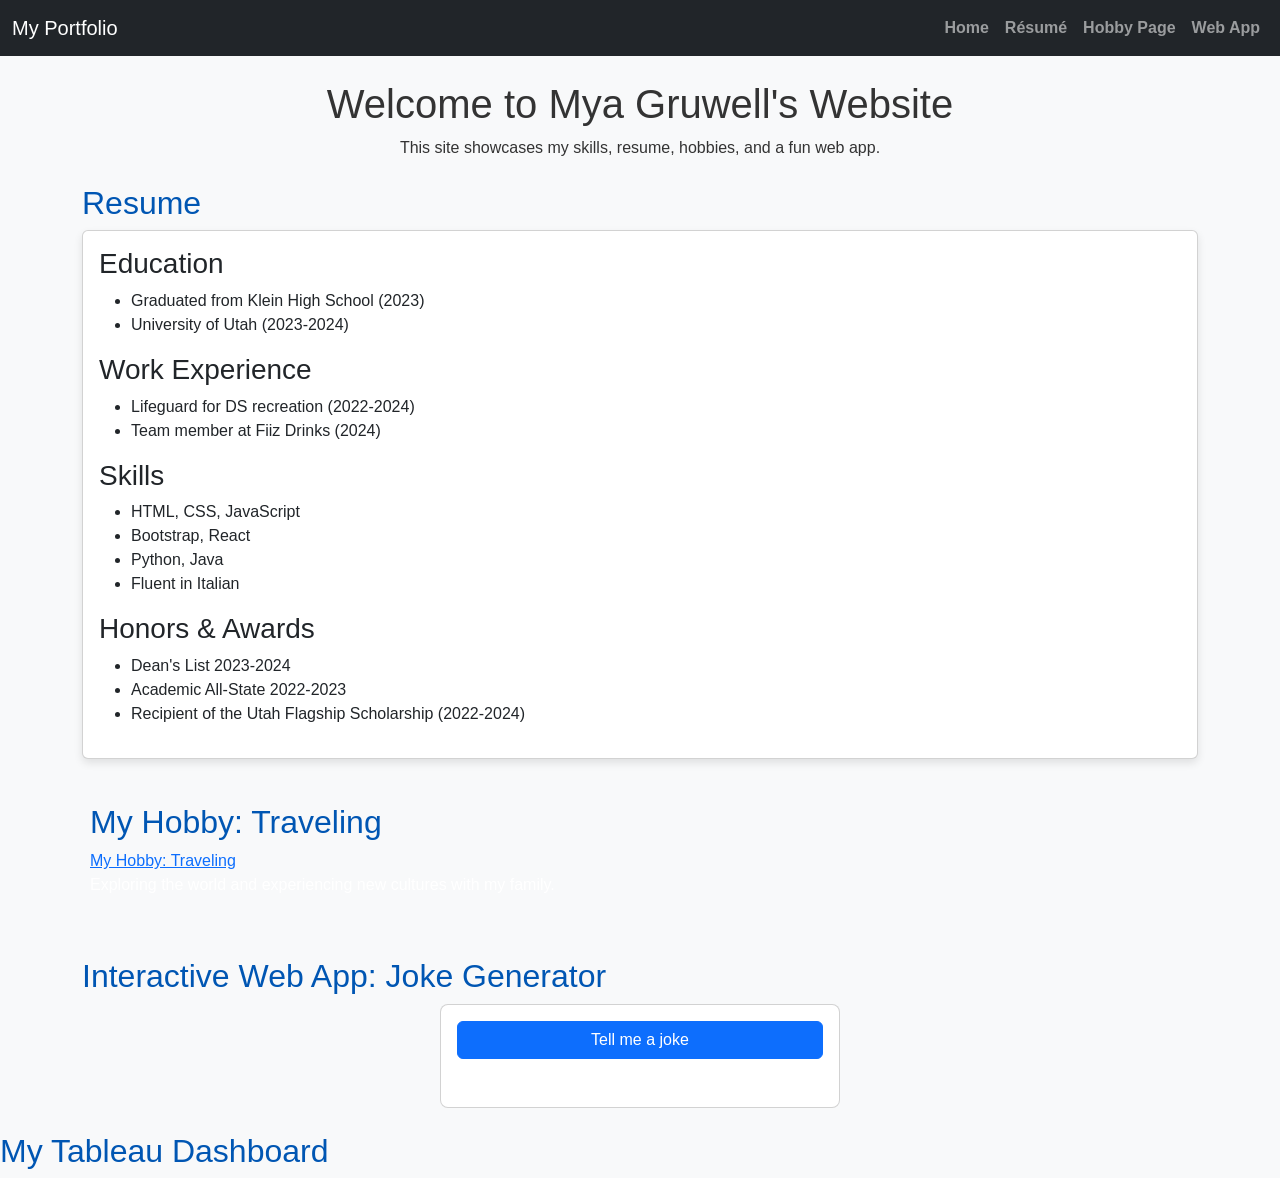
==== index.html @ 2a7ed937 "Add files via upload" ====
<!DOCTYPE html>
<html lang="en">
<head>
  <meta charset="UTF-8" />
  <meta name="viewport" content="width=device-width, initial-scale=1.0"/>
  <title>Mya Gruwell's Website</title>
  <!-- Bootstrap CSS -->
  <link href="https://cdn.jsdelivr.net/npm/bootstrap@5.3.0/dist/css/bootstrap.min.css" rel="stylesheet" />
  <!-- Custom stylesheet -->
  <link rel="stylesheet" href="styles.css" />
</head>
<body>
  <!-- Navigation Bar -->
  <nav class="navbar navbar-expand-lg navbar-dark bg-dark">
    <div class="container-fluid">
      <a class="navbar-brand" href="#">My Portfolio</a>
      <button class="navbar-toggler" type="button" data-bs-toggle="collapse" data-bs-target="#navbarNav" 
        aria-controls="navbarNav" aria-expanded="false" aria-label="Toggle navigation">
        <span class="navbar-toggler-icon"></span>
      </button>
      <div class="collapse navbar-collapse" id="navbarNav">
        <ul class="navbar-nav ms-auto">
          <li class="nav-item"><a class="nav-link" href="#home">Home</a></li>
          <li class="nav-item"><a class="nav-link" href="#resume">Résumé</a></li>
          <li class="nav-item"><a class="nav-link" href="#hobby">Hobby Page</a></li>
          <li class="nav-item"><a class="nav-link" href="#webapp">Web App</a></li>
        </ul>
      </div>
    </div>
  </nav>

  <!-- Header / Hero Section -->
  <section id="home" class="container my-4 text-center">
    <h1>Welcome to Mya Gruwell's Website</h1>
    <p>This site showcases my skills, resume, hobbies, and a fun web app.</p>
  </section>

  <!-- Résumé Section -->
  <section id="resume" class="container my-4">
    <h2>Resume</h2>
    <div class="card p-3">
      <h3>Education</h3>
      <ul>
        <li>Graduated from Klein High School (2023)</li>
        <li>University of Utah (2023-2024)</li>
      </ul>
      <h3>Work Experience</h3>
      <ul>
        <li>Lifeguard for DS recreation (2022-2024)</li>
        <li>Team member at Fiiz Drinks (2024)</li>
      </ul>
      <h3>Skills</h3>
      <ul>
        <li>HTML, CSS, JavaScript</li>
        <li>Bootstrap, React</li>
        <li>Python, Java</li>
        <li>Fluent in Italian</li>
      </ul>
      <h3>Honors & Awards</h3>
      <ul>
        <li>Dean's List 2023-2024</li>
        <li>Academic All-State 2022-2023</li>
        <li>Recipient of the Utah Flagship Scholarship (2022-2024)</li>
      </ul>
    </div>
  </section>

  <!-- Hobby / From-scratch Page Preview -->
  <section id="hobby" class="container my-4">
    <h2>My Hobby: Traveling</h2>
    <a href="hobby.html">My Hobby: Traveling</a>
    <p>Exploring the world and experiencing new cultures with my family.</p>
  </section>

  <!-- Web App Section -->
  <section id="webapp" class="container my-4">
    <h2>Interactive Web App: Joke Generator</h2>
    <div class="card p-3" id="joke-app">
      <button class="btn btn-primary" onclick="generateJoke()">Tell me a joke</button>
      <p class="mt-3" id="jokeDisplay"></p>
    </div>
  </section>

  <!-- Bootstrap JS -->
  <script src="https://cdn.jsdelivr.net/npm/bootstrap@5.3.0/dist/js/bootstrap.bundle.min.js"></script>
  <!-- Custom Scripts -->
  <script>
    function generateJoke() {
      const jokes = [
        "Why did the scarecrow win an award? Because he was outstanding in his field!",
        "Why don't scientists trust atoms? Because they make up everything!",
        "What do you call fake spaghetti? An impasta!",
        "Why did the bicycle fall over? Because it was two-tired!"
      ];
      const joke = jokes[Math.floor(Math.random() * jokes.length)];
      document.getElementById('jokeDisplay').textContent = joke;
    }
  </script>

  <h2>My Tableau Dashboard</h2>
<!-- Paste the Tableau embed code here -->
<div class='tableauPlaceholder' id='viz1781721904427' style='position: relative'>
  <noscript>
    <a href='#'>
      <img alt='Dashboard' src='https://public.tableau.com/static/images/Th/Thestampsinmypassportv1/Dashboard/1_rss.png' style='border: none' />
    </a>
  </noscript>
  <object class='tableauViz' style='display:none;'>
    <param name='host_url' value='https%3A%2F%2Fpublic.tableau.com%2F' />
    <param name='embed_code_version' value='3' />
    <param name='site_root' value='' />
    <param name='name' value='Thestampsinmypassportv1%2FDashboard' />
    <param name='tabs' value='no' />
    <param name='toolbar' value='yes' />
    <param name='static_image' value='https://public.tableau.com/static/images/Th/Thestampsinmypassportv1/Dashboard/1.png' />
    <param name='animate_transition' value='yes' />
    <param name='display_static_image' value='yes' />
    <param name='display_spinner' value='yes' />
    <param name='display_overlay' value='yes' />
    <param name='display_count' value='yes' />
    <param name='language' value='en-US' />
  </object>
</div>
<script type='text/javascript'>
  var divElement = document.getElementById('viz1781721904427');
  var vizElement = divElement.getElementsByTagName('object')[0];
  vizElement.style.width='1366px';
  vizElement.style.height='795px';
  var scriptElement = document.createElement('script');
  scriptElement.src='https://public.tableau.com/javascripts/api/viz_v1.js';
  vizElement.parentNode.insertBefore(scriptElement, vizElement);
</script>
</body>
</html>
---- styles.css ----
/* Basic Reset */
body {
  font-family: Arial, sans-serif;
  background-color: #f8f9fa; /* Light background for readability */
  color: #333;
}

/* Custom background for hobby section */
#hobby {
  background-image: url('https://images.unsplash.com/photo-1506744038136-46273834b3fb?ixlib=rb-4.0.1&auto=format&fit=crop&w=1350&q=80');
  background-size: cover;
  background-position: center;
  color: white;
  padding: 20px;
  border-radius: 8px;
}

/* Style for résumé card */
#resume .card {
  background-color: #ffffff;
  box-shadow: 0 4px 8px rgba(0,0,0,0.1);
}

/* Style for the web app card */
#joke-app {
  max-width: 400px;
  margin: auto;
  background-color: #fff;
  border-radius: 8px;
}

/* Style for headings */
h2 {
  color: #0056b3;
}

/* Style for links in navbar */
.nav-link {
  font-weight: bold;
}
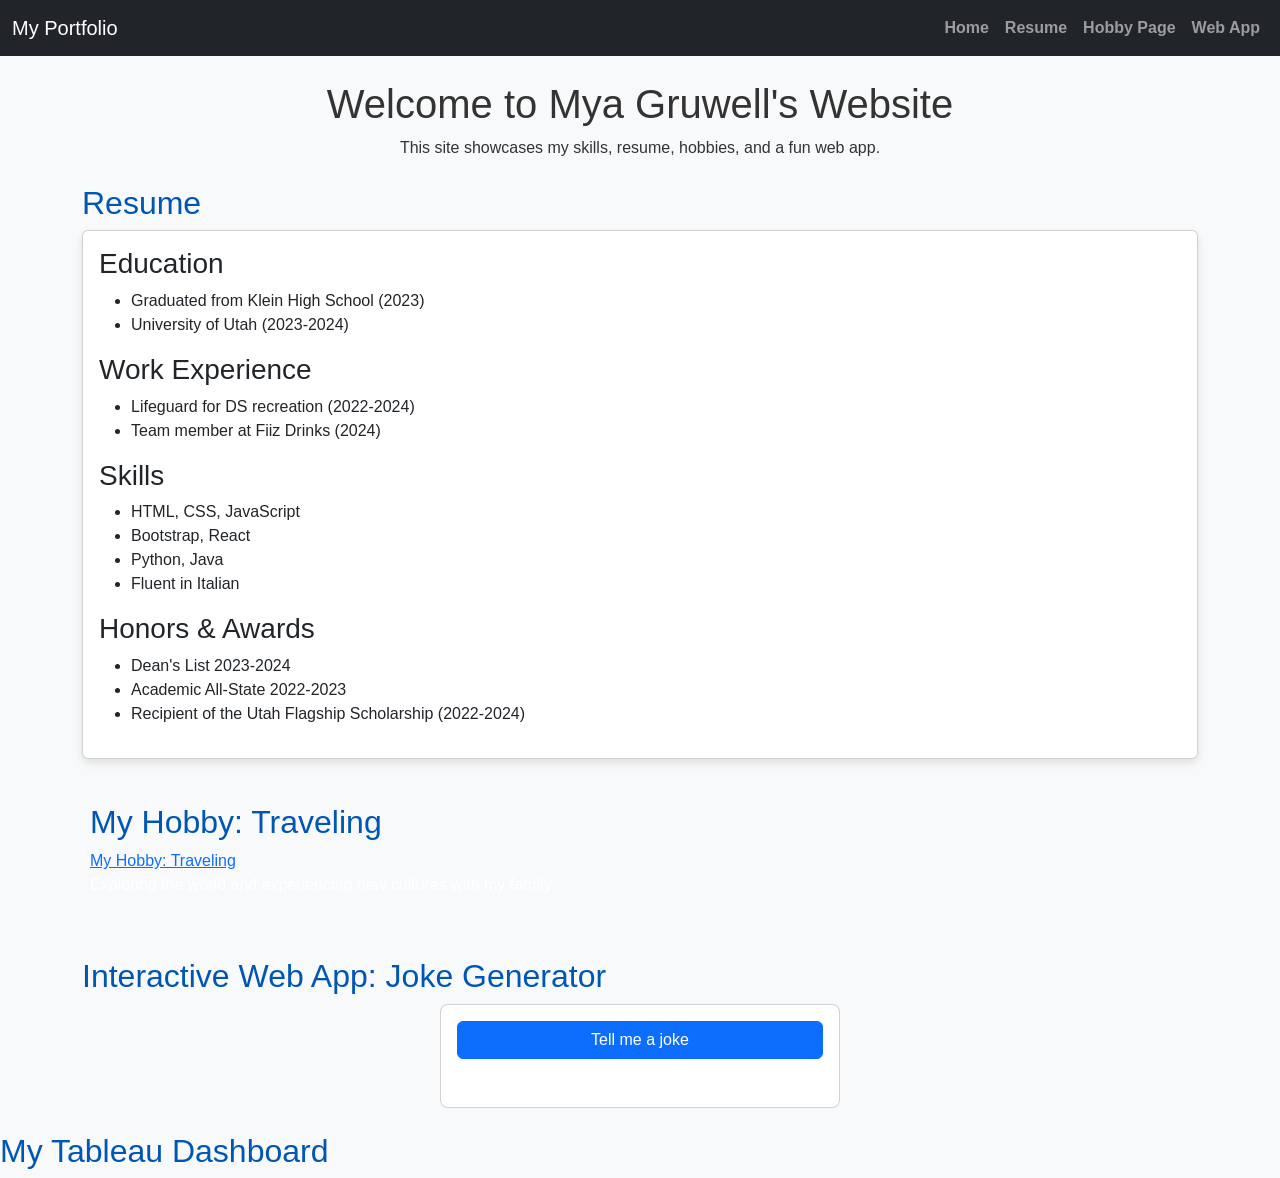
==== commit c8150579: "Change 'Résumé' to 'Resume' for consistency" ====
--- a/index.html
+++ b/index.html
@@ -21,7 +21,7 @@
       <div class="collapse navbar-collapse" id="navbarNav">
         <ul class="navbar-nav ms-auto">
           <li class="nav-item"><a class="nav-link" href="#home">Home</a></li>
-          <li class="nav-item"><a class="nav-link" href="#resume">Résumé</a></li>
+          <li class="nav-item"><a class="nav-link" href="#resume">Resume</a></li>
           <li class="nav-item"><a class="nav-link" href="#hobby">Hobby Page</a></li>
           <li class="nav-item"><a class="nav-link" href="#webapp">Web App</a></li>
         </ul>
@@ -35,7 +35,7 @@
     <p>This site showcases my skills, resume, hobbies, and a fun web app.</p>
   </section>
 
-  <!-- Résumé Section -->
+  <!-- Resume Section -->
   <section id="resume" class="container my-4">
     <h2>Resume</h2>
     <div class="card p-3">
@@ -131,4 +131,4 @@
   vizElement.parentNode.insertBefore(scriptElement, vizElement);
 </script>
 </body>
-</html>+</html>
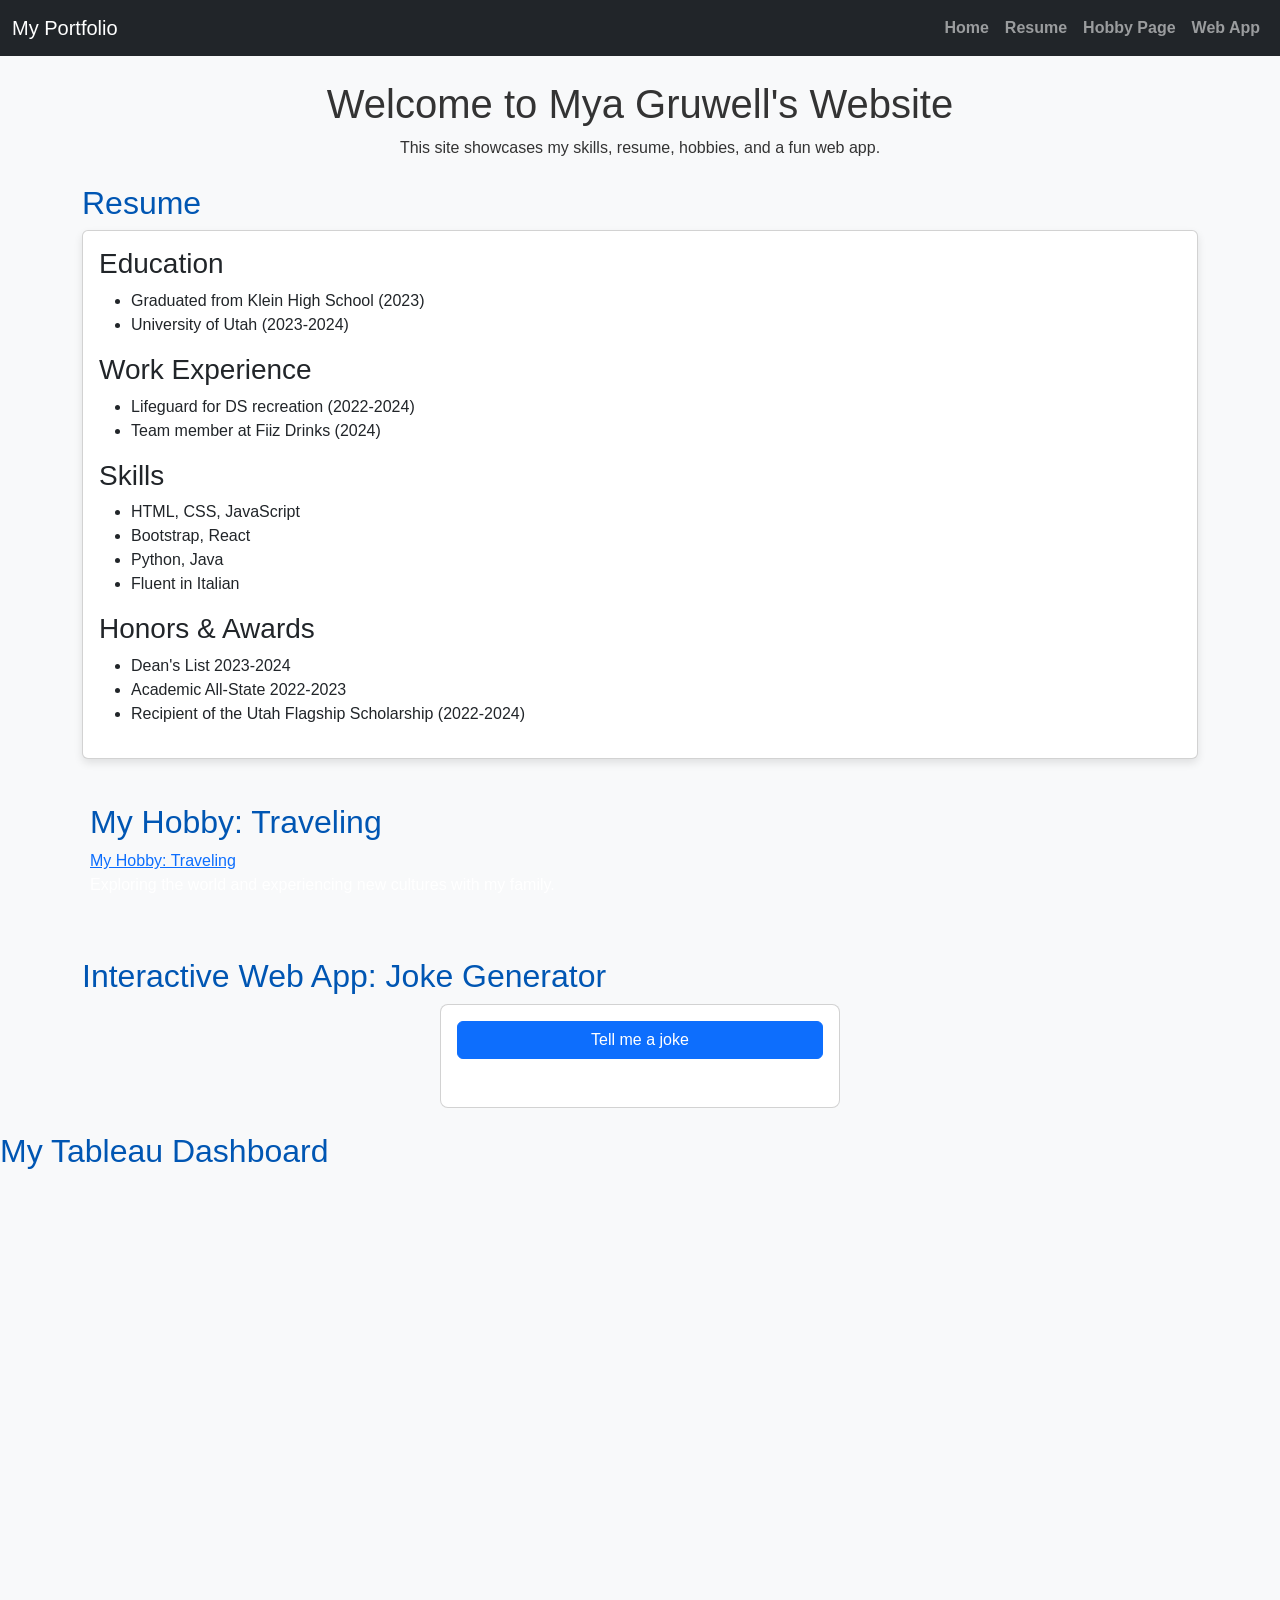
==== commit 2d4e56d0: "Update index.html" ====
--- a/index.html
+++ b/index.html
@@ -130,5 +130,16 @@
   scriptElement.src='https://public.tableau.com/javascripts/api/viz_v1.js';
   vizElement.parentNode.insertBefore(scriptElement, vizElement);
 </script>
+
+  <div class='tableauPlaceholder' id='viz1781727122788' style='width: 100%; height: 600px;'>
+  <object class='tableauViz' style='width: 100%; height: 100%;'>
+    <param name='host_url' value='https%3A%2F%2Fpublic.tableau.com%' />
+    <param name='embed_code_version' value='3' />
+    <param name='path' value='views/Thestampsinmypassportv1/Dashboard?:language=en-US&:embed=true' />
+    <param name='toolbar' value='yes' />
+    <script type='text/javascript' src='https://public.tableau.com/javascripts/api/viz_v1.js'></script>
+  </object>
+</div> 
+  
 </body>
 </html>
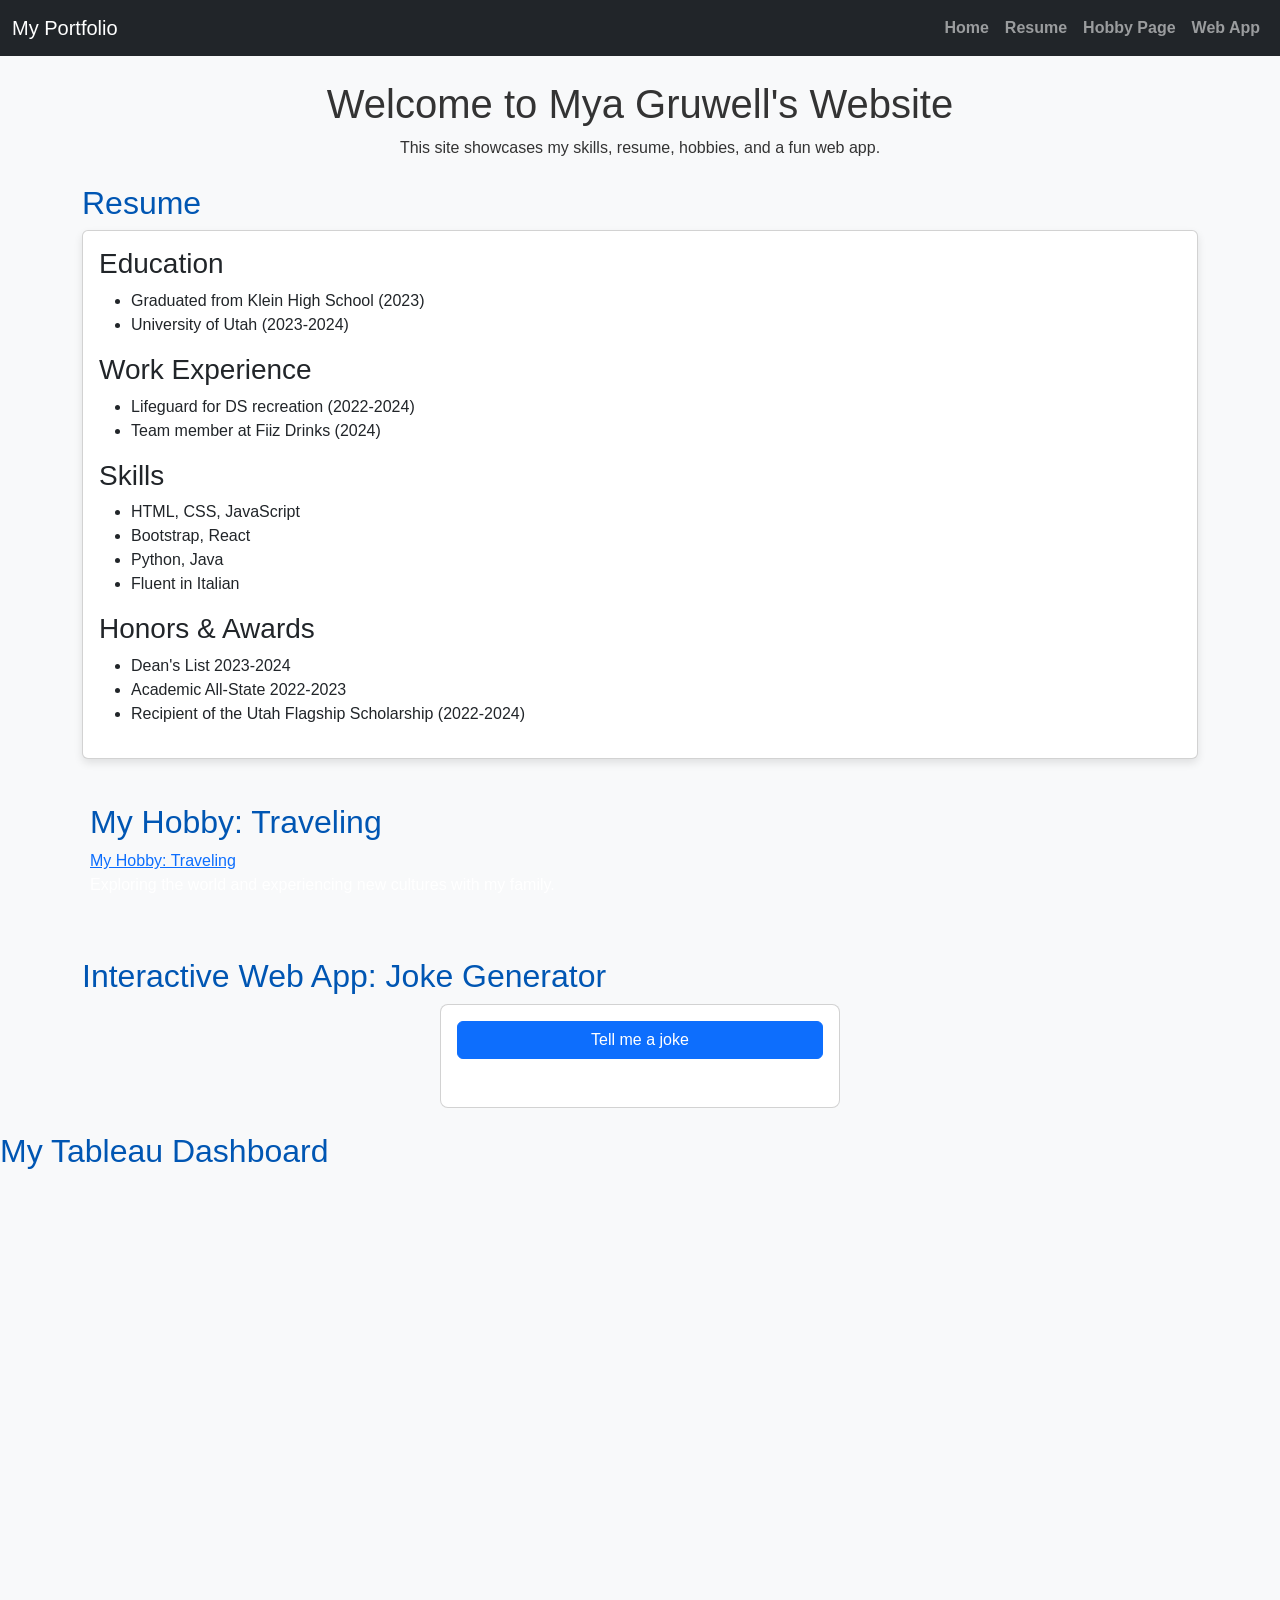
==== commit 556f5174: "Update index.html" ====
--- a/index.html
+++ b/index.html
@@ -97,49 +97,28 @@
     }
   </script>
 
-  <h2>My Tableau Dashboard</h2>
-<!-- Paste the Tableau embed code here -->
-<div class='tableauPlaceholder' id='viz1781721904427' style='position: relative'>
-  <noscript>
-    <a href='#'>
-      <img alt='Dashboard' src='https://public.tableau.com/static/images/Th/Thestampsinmypassportv1/Dashboard/1_rss.png' style='border: none' />
-    </a>
-  </noscript>
-  <object class='tableauViz' style='display:none;'>
-    <param name='host_url' value='https%3A%2F%2Fpublic.tableau.com%2F' />
+<h2>My Tableau Dashboard</h2>
+<div class='tableauPlaceholder' id='viz1781721904427' style='width: 100%; height: 800px;'>
+  <object class='tableauViz' style='width: 100%; height: 100%;'>
+    <param name='host_url' value='https%3A%2F%2Fpublic.tableau.com/' />
     <param name='embed_code_version' value='3' />
-    <param name='site_root' value='' />
     <param name='name' value='Thestampsinmypassportv1%2FDashboard' />
     <param name='tabs' value='no' />
     <param name='toolbar' value='yes' />
-    <param name='static_image' value='https://public.tableau.com/static/images/Th/Thestampsinmypassportv1/Dashboard/1.png' />
-    <param name='animate_transition' value='yes' />
-    <param name='display_static_image' value='yes' />
-    <param name='display_spinner' value='yes' />
-    <param name='display_overlay' value='yes' />
-    <param name='display_count' value='yes' />
-    <param name='language' value='en-US' />
   </object>
 </div>
-<script type='text/javascript'>
+
+<!-- Load the Tableau JS API once -->
+<script src='https://public.tableau.com/javascripts/api/viz_v1.js'></script>
+
+<!-- Initialize the viz -->
+<script>
   var divElement = document.getElementById('viz1781721904427');
   var vizElement = divElement.getElementsByTagName('object')[0];
-  vizElement.style.width='1366px';
-  vizElement.style.height='795px';
-  var scriptElement = document.createElement('script');
-  scriptElement.src='https://public.tableau.com/javascripts/api/viz_v1.js';
-  vizElement.parentNode.insertBefore(scriptElement, vizElement);
+  var viz = new tableau.Viz(vizElement, 
+    'https://public.tableau.com/views/Thestampsinmypassportv1/Dashboard?:embed=y&:showVizHome=no', 
+    { width: '100%', height: '800px' });
 </script>
-
-  <div class='tableauPlaceholder' id='viz1781727122788' style='width: 100%; height: 600px;'>
-  <object class='tableauViz' style='width: 100%; height: 100%;'>
-    <param name='host_url' value='https%3A%2F%2Fpublic.tableau.com%' />
-    <param name='embed_code_version' value='3' />
-    <param name='path' value='views/Thestampsinmypassportv1/Dashboard?:language=en-US&:embed=true' />
-    <param name='toolbar' value='yes' />
-    <script type='text/javascript' src='https://public.tableau.com/javascripts/api/viz_v1.js'></script>
-  </object>
-</div> 
   
 </body>
 </html>
